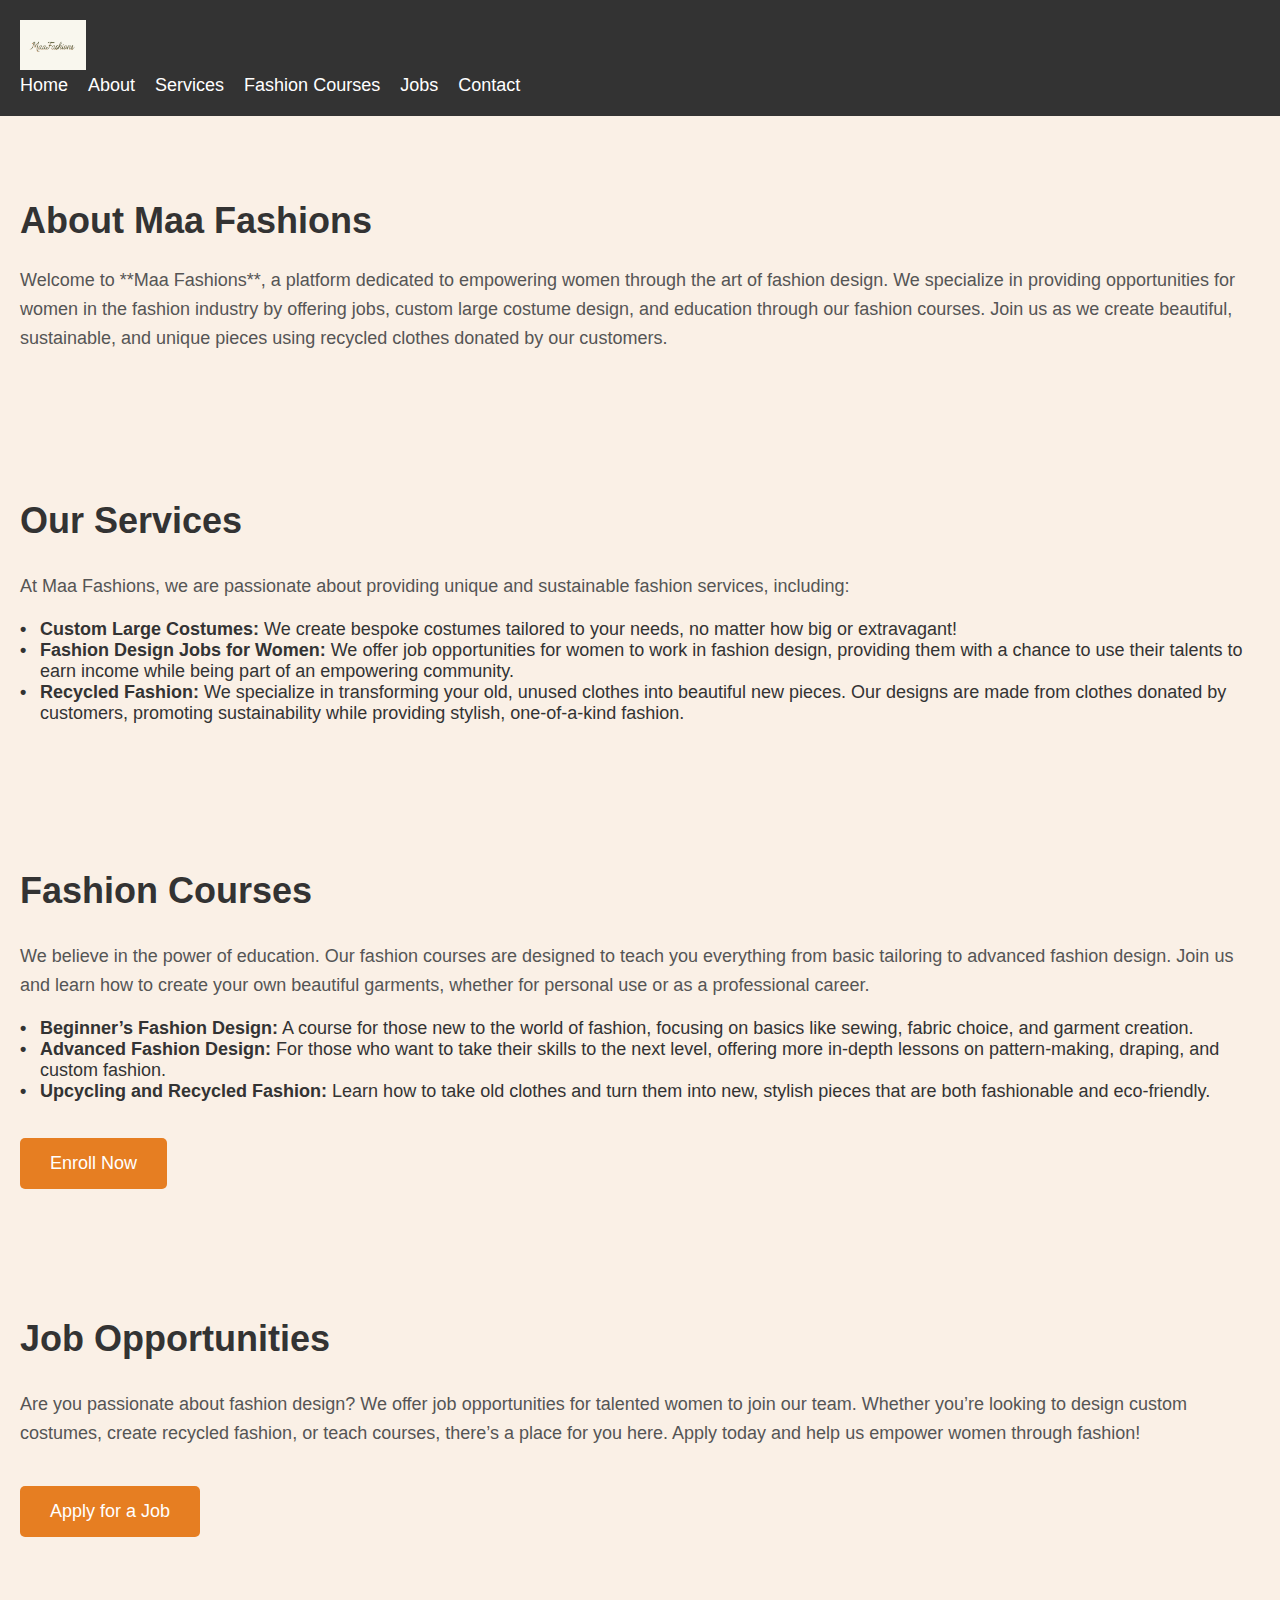
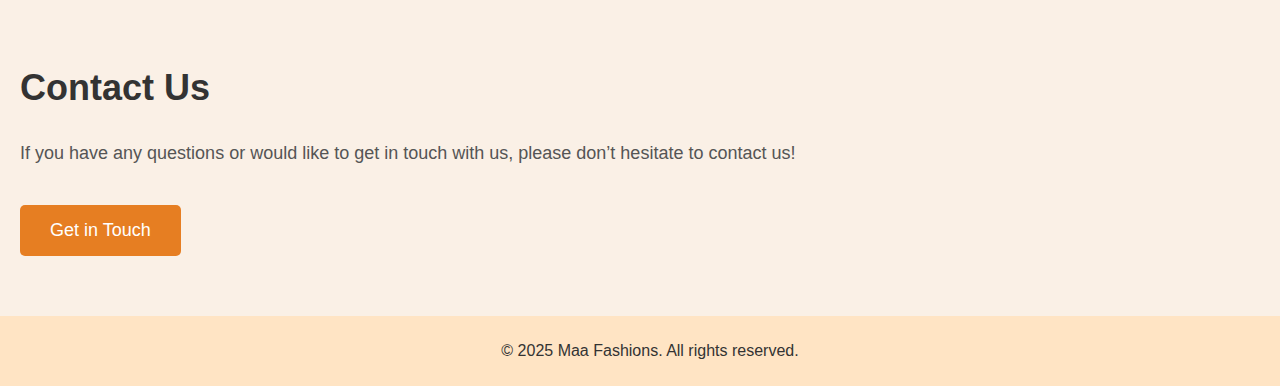
==== about.html @ 4aa79a35 "Add files via upload" ====
<!DOCTYPE html>
<html lang="en">
<head>
    <meta charset="UTF-8">
    <meta name="viewport" content="width=device-width, initial-scale=1.0">
    <meta http-equiv="X-UA-Compatible" content="ie=edge">
    <title>About Us | Maa Fashions</title>
    <style>
        /* General Styles */
        body {
            font-family: Arial, sans-serif;
            margin: 0;
            padding: 0;
            background-color: #faf0e6; /* Light Bisque background color */
            color: #333;
        }
        header {
            background-color: #333;
            padding: 20px;
            color: white;
        }
        header nav a {
            color: white;
            text-decoration: none;
            margin-right: 20px;
            font-size: 18px;
        }
        header nav ul {
            list-style: none;
            padding: 0;
            margin: 0;
            display: flex;
        }
        header nav a:hover {
            text-decoration: underline;
        }

        /* Section Styling */
        section {
            padding: 40px 20px;
            margin: 20px 0;
        }
        section h1, section h2 {
            font-size: 36px;
            color: #333;
        }
        section p {
            font-size: 18px;
            line-height: 1.6;
            color: #555;
        }
        section ul {
            list-style-type: none;
            padding: 0;
        }
        section ul li {
            font-size: 18px;
            padding-left: 20px;
            position: relative;
        }
        section ul li::before {
            content: "•";
            position: absolute;
            left: 0;
            color: #333;
            font-weight: bold;
        }

        /* Button Styles */
        .hero-btn {
            background-color: #e67e22;
            color: white;
            padding: 15px 30px;
            font-size: 18px;
            text-decoration: none;
            display: inline-block;
            border-radius: 5px;
            transition: background-color 0.3s;
            margin-top: 20px;
        }
        .hero-btn:hover {
            background-color: #d35400;
        }

        /* Footer */
        footer {
            background-color: #ffe4c4; /* Bisque background color */
            color: #333;
            text-align: center;
            padding: 10px;
            position: relative;
            bottom: 0;
            width: 100%;
        }

        /* Mobile Responsiveness */
        @media (max-width: 768px) {
            header nav ul {
                flex-direction: column;
                text-align: center;
            }
            header nav a {
                margin-bottom: 10px;
            }
        }
    </style>
</head>
<body>

    <!-- Header Section -->
    <header>
        <nav>
            <a href="index.html"><img src="logo.png" alt="Maa Fashions Logo" style="height: 50px;"></a>
            <ul>
                <li><a href="index.html">Home</a></li>
                <li><a href="#about">About</a></li>
                <li><a href="#services">Services</a></li>
                <li><a href="#courses">Fashion Courses</a></li>
                <li><a href="#jobs">Jobs</a></li>
                <li><a href="#contact">Contact</a></li>
            </ul>
        </nav>
    </header>

    <!-- About Section -->
    <section id="about">
        <h1>About Maa Fashions</h1>
        <p>Welcome to **Maa Fashions**, a platform dedicated to empowering women through the art of fashion design. We specialize in providing opportunities for women in the fashion industry by offering jobs, custom large costume design, and education through our fashion courses. Join us as we create beautiful, sustainable, and unique pieces using recycled clothes donated by our customers.</p>
    </section>

    <!-- Services Section -->
    <section id="services">
        <h2>Our Services</h2>
        <p>At Maa Fashions, we are passionate about providing unique and sustainable fashion services, including:</p>
        <ul>
            <li><strong>Custom Large Costumes:</strong> We create bespoke costumes tailored to your needs, no matter how big or extravagant!</li>
            <li><strong>Fashion Design Jobs for Women:</strong> We offer job opportunities for women to work in fashion design, providing them with a chance to use their talents to earn income while being part of an empowering community.</li>
            <li><strong>Recycled Fashion:</strong> We specialize in transforming your old, unused clothes into beautiful new pieces. Our designs are made from clothes donated by customers, promoting sustainability while providing stylish, one-of-a-kind fashion.</li>
        </ul>
    </section>

    <!-- Fashion Courses Section -->
    <section id="courses">
        <h2>Fashion Courses</h2>
        <p>We believe in the power of education. Our fashion courses are designed to teach you everything from basic tailoring to advanced fashion design. Join us and learn how to create your own beautiful garments, whether for personal use or as a professional career.</p>
        <ul>
            <li><strong>Beginner’s Fashion Design:</strong> A course for those new to the world of fashion, focusing on basics like sewing, fabric choice, and garment creation.</li>
            <li><strong>Advanced Fashion Design:</strong> For those who want to take their skills to the next level, offering more in-depth lessons on pattern-making, draping, and custom fashion.</li>
            <li><strong>Upcycling and Recycled Fashion:</strong> Learn how to take old clothes and turn them into new, stylish pieces that are both fashionable and eco-friendly.</li>
        </ul>
        <!-- Enroll button now links to the jobs page -->
        <a href="jobs.html" class="hero-btn">Enroll Now</a> <!-- Link to the jobs page -->
    </section>

    <!-- Jobs Section -->
    <section id="jobs">
        <h2>Job Opportunities</h2>
        <p>Are you passionate about fashion design? We offer job opportunities for talented women to join our team. Whether you’re looking to design custom costumes, create recycled fashion, or teach courses, there’s a place for you here. Apply today and help us empower women through fashion!</p>
        <!-- Apply button now links to the jobs page -->
        <a href="jobs.html" class="hero-btn">Apply for a Job</a> <!-- Link to the jobs page -->
    </section>

    <!-- Contact Section -->
    <section id="contact">
        <h2>Contact Us</h2>
        <p>If you have any questions or would like to get in touch with us, please don’t hesitate to contact us!</p>
        <a href="contact.html" class="hero-btn">Get in Touch</a>
    </section>

    <!-- Footer -->
    <footer>
        <p>&copy; 2025 Maa Fashions. All rights reserved.</p>
    </footer>

</body>
</html>
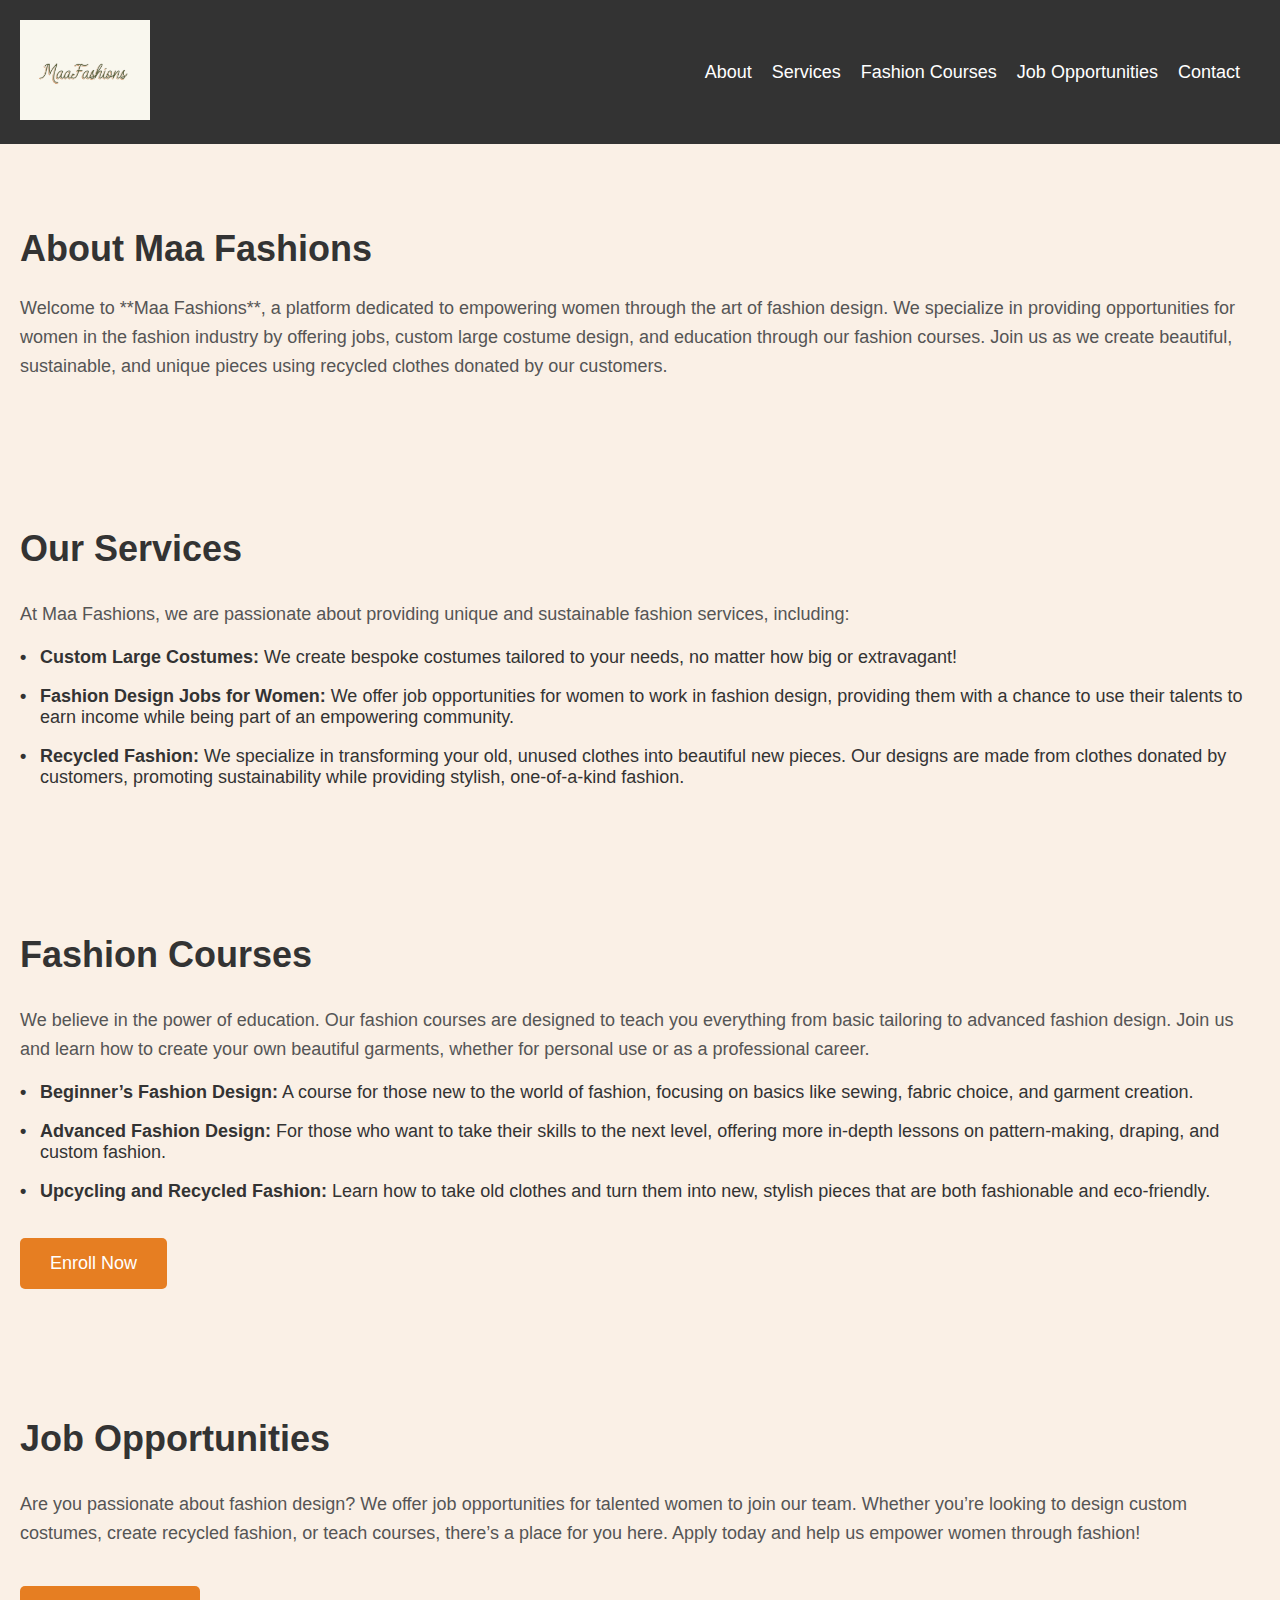
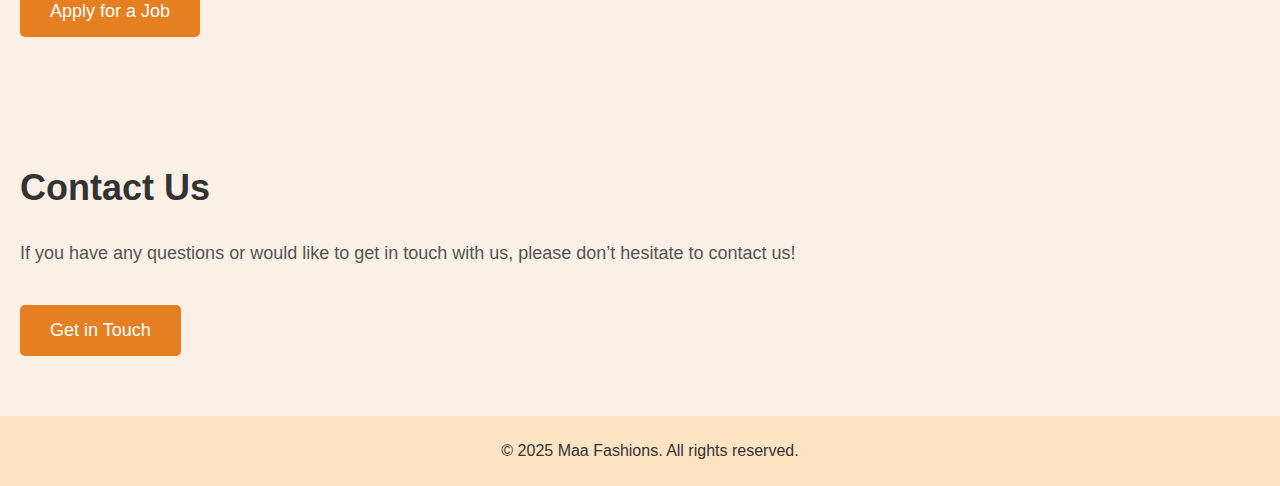
==== commit 144a30f1: "about.html" ====
--- a/about.html
+++ b/about.html
@@ -11,19 +11,29 @@
             font-family: Arial, sans-serif;
             margin: 0;
             padding: 0;
-            background-color: #faf0e6; /* Light Bisque background color */
-            color: #333;
-        }
+            background-color: #faf0e6;
+            color: #333;
+        }
+
         header {
             background-color: #333;
             padding: 20px;
             color: white;
-        }
+            display: flex;
+            justify-content: space-between;
+            align-items: center;
+        }
+
         header nav a {
             color: white;
             text-decoration: none;
             margin-right: 20px;
             font-size: 18px;
+        }
+
+        header nav a:hover{
+            color: white;
+            text-decoration: underline;
         }
         header nav ul {
             list-style: none;
@@ -31,8 +41,78 @@
             margin: 0;
             display: flex;
         }
-        header nav a:hover {
+      
+        /* Hamburger Menu for Mobile */
+        .hamburger {
+            display: none; 
+            font-size: 30px;
+            cursor: pointer;
+        }
+
+        /* Mobile Specific Styles */
+        @media (max-width: 768px) {
+            body{
+                position:static;
+            }
+          header nav ul {
+                display: flex;
+                flex-direction: column;
+                padding: 20px;
+
+                gap: 40px;
+                background-color:#333;
+                position:fixed;
+                top: 0;
+                right: -300px; /* Initially hide the menu off-screen on the right */
+                width: 130px; /* Fixed width for the menu */
+                height: 100%;
+                transition: right 0.3s ease; /* Smooth transition */
+                
+            }
+
+            header nav a {
+                color: white;
+                text-decoration: none;
+                margin:  50px 0;
+                font-size: 18px;
+                position:fixed;
+                display: block;
+                gap: 100px;
+                text-align: left;
+                padding: 10px 20px; 
+            }
+            header nav ul li a{
+                gap: 60px;
+                display: block;
+                padding: 20px 10px;
+                text-decoration: none;
+            }
+
+            header nav a:hover{
             text-decoration: underline;
+        }
+
+            /* Show the hamburger icon for mobile */
+            .hamburger {
+                display: block;
+                color: white;
+                cursor: pointer;
+                position:absolute;
+                top: 20px;
+                right: 20px;
+                z-index: 10;
+            }
+
+            /* Active class to show the menu from the right */
+            .nav-active {
+                right: 0; 
+                position:absolute;
+                height: 432%;
+            }
+            section {
+        padding: 40px 20px;
+        margin-top: 80px; 
+    }
         }
 
         /* Section Styling */
@@ -40,24 +120,29 @@
             padding: 40px 20px;
             margin: 20px 0;
         }
+
         section h1, section h2 {
             font-size: 36px;
             color: #333;
         }
+
         section p {
             font-size: 18px;
             line-height: 1.6;
             color: #555;
         }
+
         section ul {
             list-style-type: none;
             padding: 0;
         }
+
         section ul li {
             font-size: 18px;
             padding-left: 20px;
             position: relative;
         }
+
         section ul li::before {
             content: "•";
             position: absolute;
@@ -78,13 +163,14 @@
             transition: background-color 0.3s;
             margin-top: 20px;
         }
+
         .hero-btn:hover {
             background-color: #d35400;
         }
 
         /* Footer */
         footer {
-            background-color: #ffe4c4; /* Bisque background color */
+            background-color: #ffe4c4;
             color: #333;
             text-align: center;
             padding: 10px;
@@ -98,7 +184,9 @@
             header nav ul {
                 flex-direction: column;
                 text-align: center;
-            }
+               margin-top: 10px;
+            }
+
             header nav a {
                 margin-bottom: 10px;
             }
@@ -109,14 +197,14 @@
 
     <!-- Header Section -->
     <header>
+        <a href="index.html"><img src="logo.png" alt="Maa Fashions Logo" height="100px" width="130px"></a>
+        <div class="hamburger" onclick="toggleMenu()">&#9776;</div> 
         <nav>
-            <a href="index.html"><img src="logo.png" alt="Maa Fashions Logo" style="height: 50px;"></a>
             <ul>
-                <li><a href="index.html">Home</a></li>
                 <li><a href="#about">About</a></li>
                 <li><a href="#services">Services</a></li>
                 <li><a href="#courses">Fashion Courses</a></li>
-                <li><a href="#jobs">Jobs</a></li>
+                <li><a href="#jobs">Job Opportunities</a></li>
                 <li><a href="#contact">Contact</a></li>
             </ul>
         </nav>
@@ -134,7 +222,7 @@
         <p>At Maa Fashions, we are passionate about providing unique and sustainable fashion services, including:</p>
         <ul>
             <li><strong>Custom Large Costumes:</strong> We create bespoke costumes tailored to your needs, no matter how big or extravagant!</li>
-            <li><strong>Fashion Design Jobs for Women:</strong> We offer job opportunities for women to work in fashion design, providing them with a chance to use their talents to earn income while being part of an empowering community.</li>
+            <br><li><strong>Fashion Design Jobs for Women:</strong> We offer job opportunities for women to work in fashion design, providing them with a chance to use their talents to earn income while being part of an empowering community.</li></br>
             <li><strong>Recycled Fashion:</strong> We specialize in transforming your old, unused clothes into beautiful new pieces. Our designs are made from clothes donated by customers, promoting sustainability while providing stylish, one-of-a-kind fashion.</li>
         </ul>
     </section>
@@ -145,10 +233,10 @@
         <p>We believe in the power of education. Our fashion courses are designed to teach you everything from basic tailoring to advanced fashion design. Join us and learn how to create your own beautiful garments, whether for personal use or as a professional career.</p>
         <ul>
             <li><strong>Beginner’s Fashion Design:</strong> A course for those new to the world of fashion, focusing on basics like sewing, fabric choice, and garment creation.</li>
-            <li><strong>Advanced Fashion Design:</strong> For those who want to take their skills to the next level, offering more in-depth lessons on pattern-making, draping, and custom fashion.</li>
+            <br><li><strong>Advanced Fashion Design:</strong> For those who want to take their skills to the next level, offering more in-depth lessons on pattern-making, draping, and custom fashion.</li></br>
             <li><strong>Upcycling and Recycled Fashion:</strong> Learn how to take old clothes and turn them into new, stylish pieces that are both fashionable and eco-friendly.</li>
         </ul>
-        <!-- Enroll button now links to the jobs page -->
+        <!-- Enroll button -->
         <a href="jobs.html" class="hero-btn">Enroll Now</a> <!-- Link to the jobs page -->
     </section>
 
@@ -156,7 +244,6 @@
     <section id="jobs">
         <h2>Job Opportunities</h2>
         <p>Are you passionate about fashion design? We offer job opportunities for talented women to join our team. Whether you’re looking to design custom costumes, create recycled fashion, or teach courses, there’s a place for you here. Apply today and help us empower women through fashion!</p>
-        <!-- Apply button now links to the jobs page -->
         <a href="jobs.html" class="hero-btn">Apply for a Job</a> <!-- Link to the jobs page -->
     </section>
 
@@ -172,5 +259,12 @@
         <p>&copy; 2025 Maa Fashions. All rights reserved.</p>
     </footer>
 
+    <script>
+        // Toggle the navigation menu on mobile
+        function toggleMenu() {
+            var nav = document.querySelector('header nav ul');
+            nav.classList.toggle('nav-active'); 
+        }
+    </script>
 </body>
 </html>
